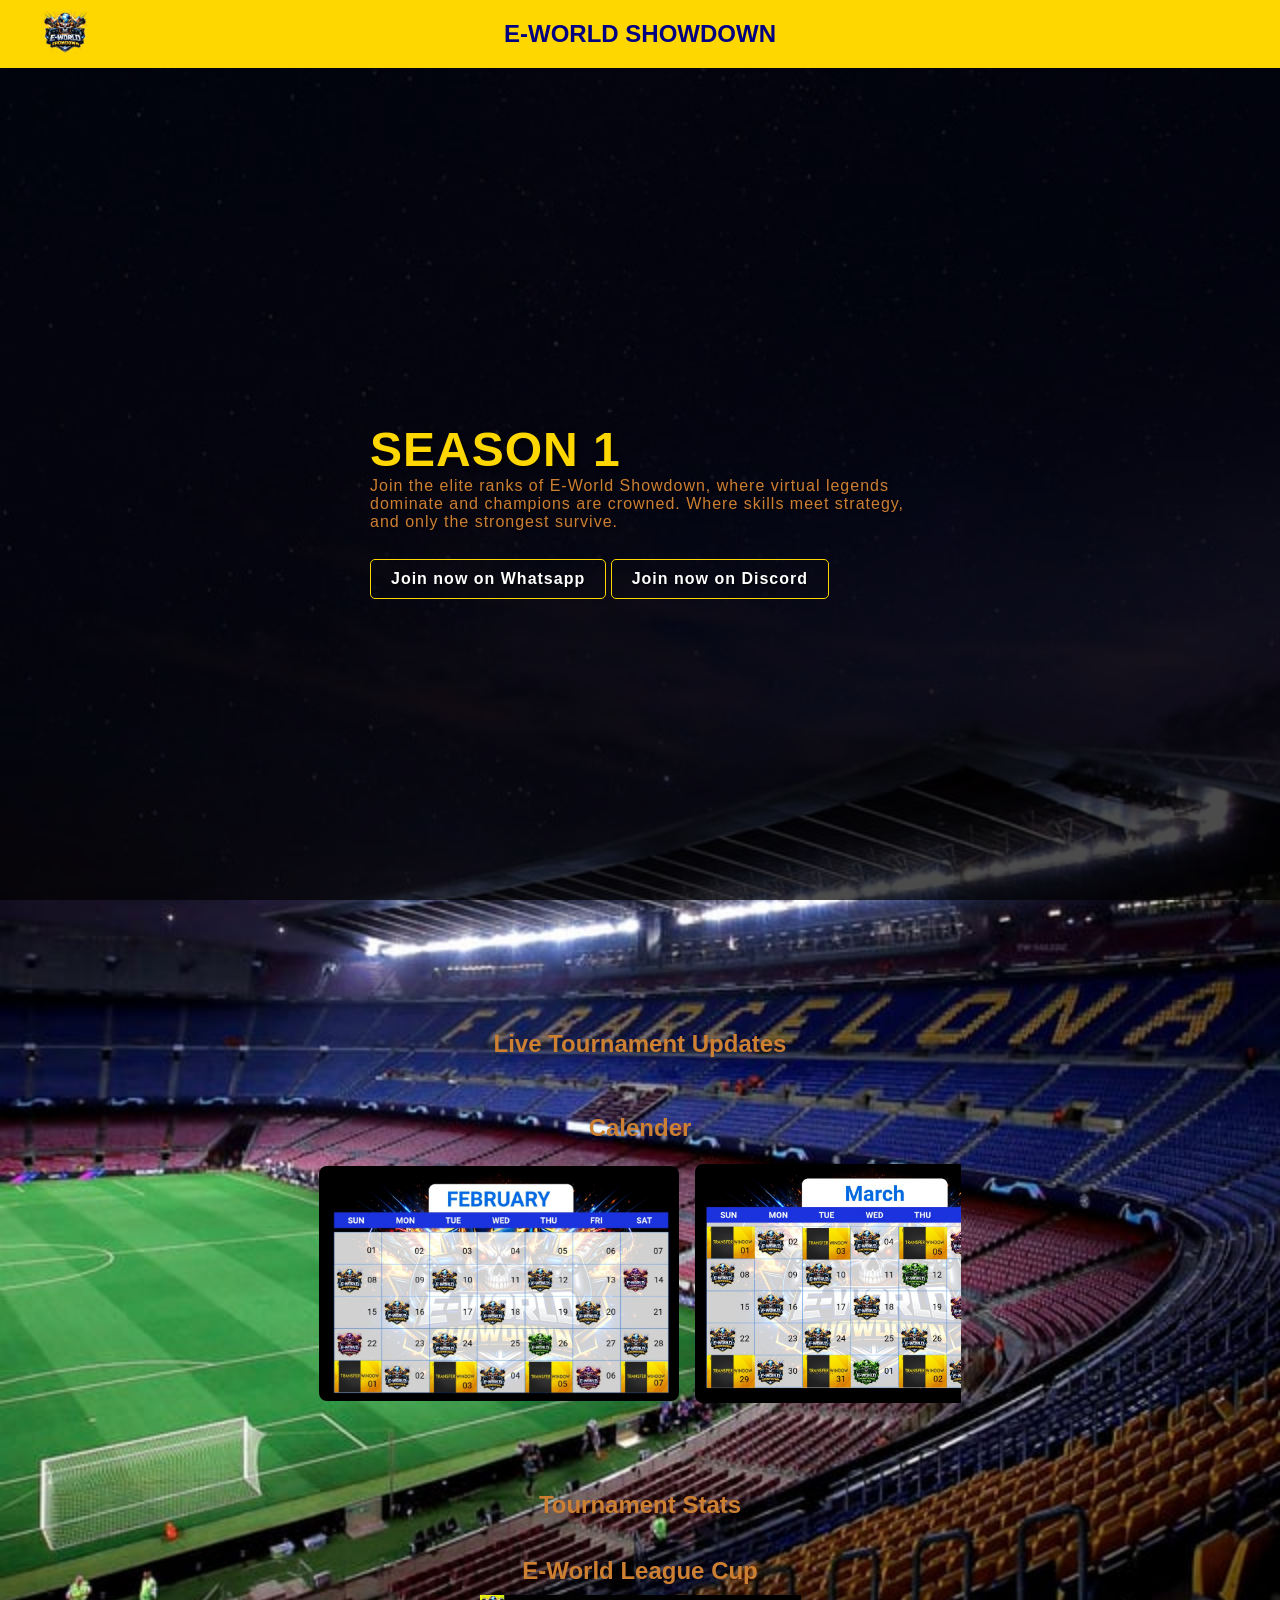
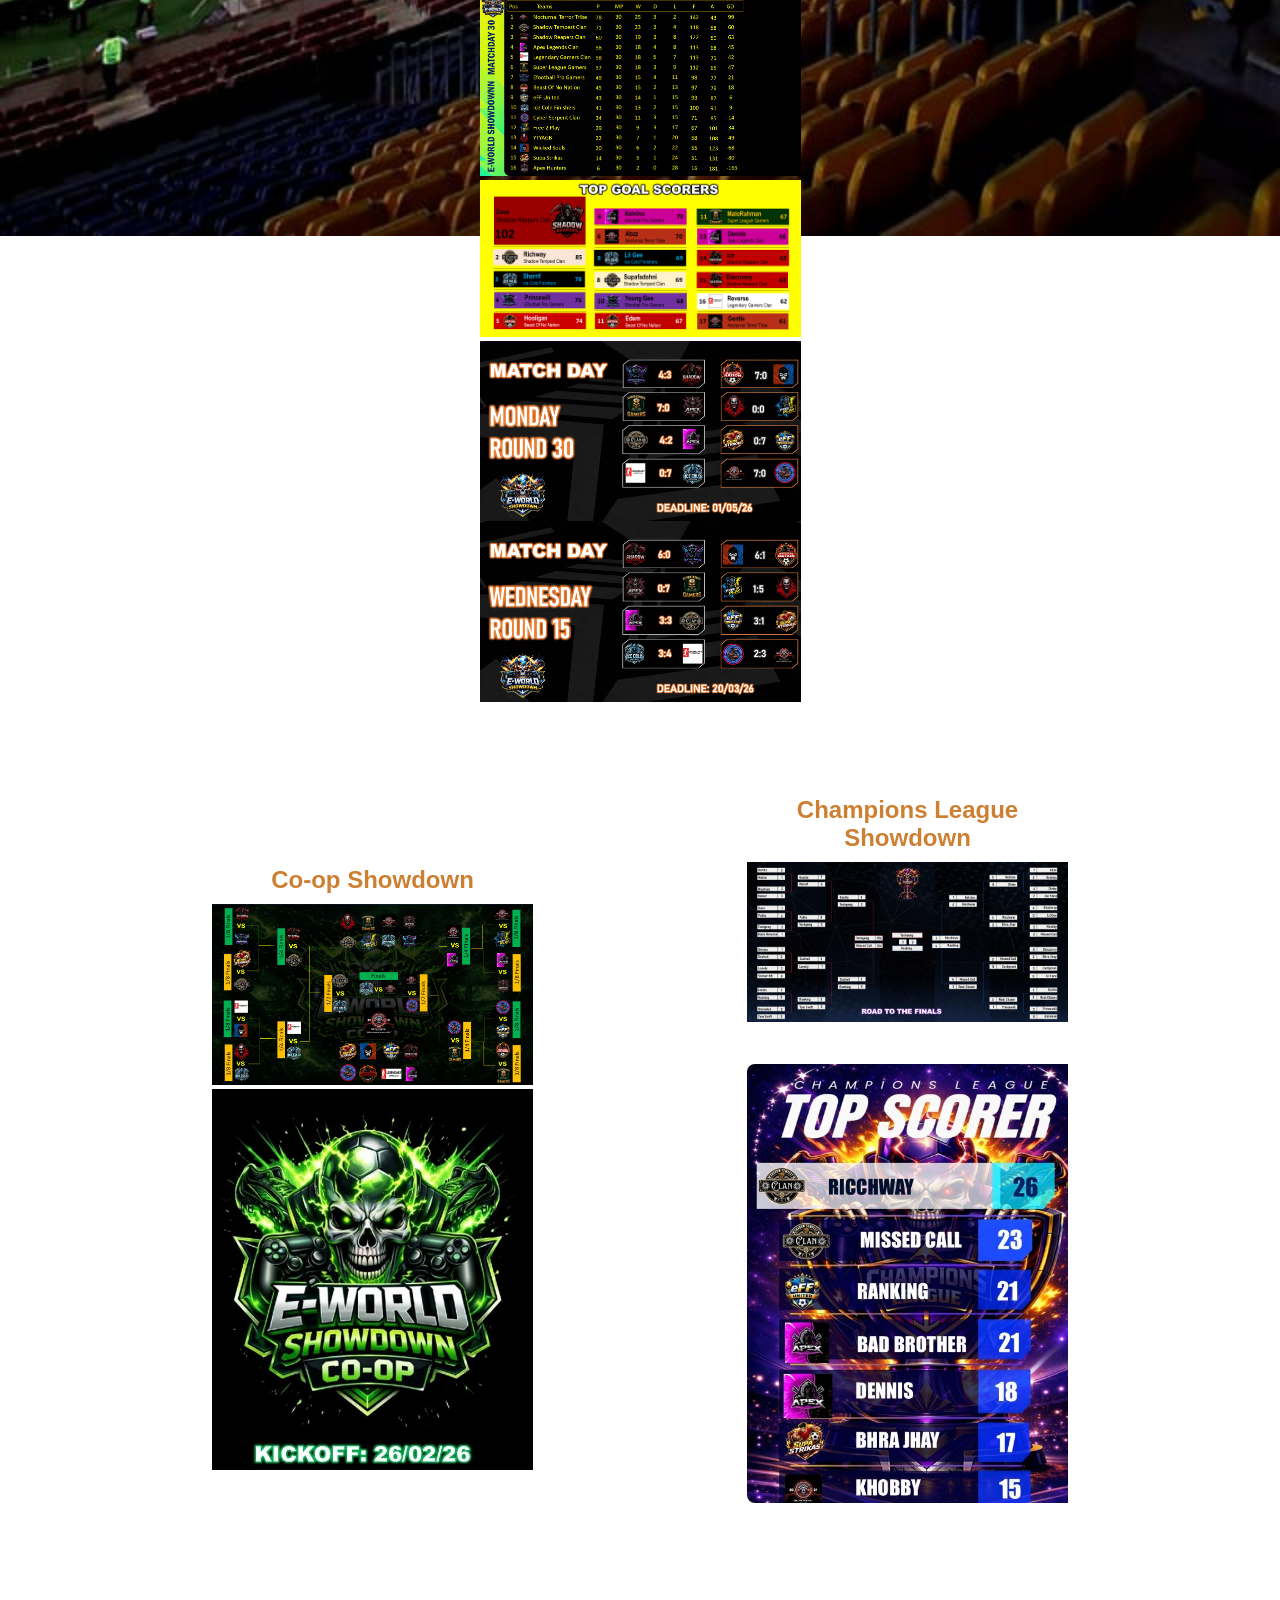
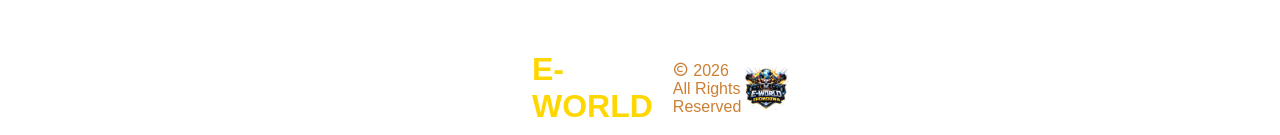
==== season_1.html @ 573d88a5 "Initial Update" ====
<!DOCTYPE html>
<html lang="EN">
    <head>
        <meta charset="UTF-8">
        <title>E-World Showdown</title>
    <link rel="icon" type="image/png" sizes="32x32" href="images/logo.png">
        <meta name="viewport" content="width=device-width, initial-scale=1.0">
        <link rel="stylesheet" href="style.css">
        <link href='https://cdn.boxicons.com/3.0.3/fonts/basic/boxicons.min.css' rel='stylesheet'>
        <link href='https://unpkg.com/boxicons@2.1.4/css/boxicons.min.css' rel='stylesheet'>
        <script src="script.js"></script>
    </head>
    <body>
        <div class="video-background">
            <video autoplay muted loop playsinline class="page-bg-video">
                <source src="images/vid-bg.mp4" type="video/mp4">
            </video>
        </div>
        <header>
            <a href="index.html" class="logo"><img src="images/logo.png" width="50px"></a>
            <h2>E-WORLD SHOWDOWN</h2>
        </header>

    <!---Home Banner--->
    <div class="banner" id="home">
        <div class="bg">
            <div class="content">
                <h2>SEASON 1</h2>
                <p>Join the elite ranks of E-World Showdown, where virtual legends dominate and champions are crowned. Where skills meet strategy, and only the strongest survive.</p> <br>
                <a href="https://chat.whatsapp.com/IhxnMb4Vf8U9cGp3aHf4Ei">Join now on Whatsapp</a>
                <a href="https://discord.gg/jPBaxPZCU9">Join now on Discord</a>
            </div>
        </div>
    </div>
    
   
    <!--Live Tournament Updates-->

    <div class="categories animeX" id="updates">
        
        <h2>Live Tournament Updates <br> <br> <br> Calender</h2>

        <div class="small-container">
            <div class="row">
                <div class="col-0 calendar-scroll">
                    <img src="images/tournaments/Calender/February.jpg">
                    <img src="images/tournaments/Calender/March.jpg">
                    <img src="images/tournaments/Calender/April.jpg">
                </div>
            </div>
        </div>
        
<br> <br>

        <h2>Tournament Stats</h2> <br>

        <div class="small-container">
            <div class="row league-container">
                <div class="col-0">
                    <h2>E-World League Cup</h2> 
                        <img src="images/tournaments/tournament stats/League Fixtures/League.jpg">
                        <img src="images/tournaments/tournament stats/League Fixtures/Goals.jpg">
                    <div class="league-scroll">
                        <img src="images/tournaments/tournament stats/League Fixtures/Round 30.jpg">
                        <img src="images/tournaments/tournament stats/League Fixtures/Round 29.jpg">
                        <img src="images/tournaments/tournament stats/League Fixtures/Round 28.jpg">
                        <img src="images/tournaments/tournament stats/League Fixtures/Round 27.jpg">
                        <img src="images/tournaments/tournament stats/League Fixtures/Round 26.jpg">
                        <img src="images/tournaments/tournament stats/League Fixtures/Round 25.jpg">
                        <img src="images/tournaments/tournament stats/League Fixtures/Round 24.jpg">
                        <img src="images/tournaments/tournament stats/League Fixtures/Round 23.jpg">
                        <img src="images/tournaments/tournament stats/League Fixtures/Round 22.jpg">
                        <img src="images/tournaments/tournament stats/League Fixtures/Round 21.jpg">
                        <img src="images/tournaments/tournament stats/League Fixtures/Outstanding Fixtures 2.jpg">
                        <img src="images/tournaments/tournament stats/League Fixtures/Round 20.jpg">
                        <img src="images/tournaments/tournament stats/League Fixtures/Round 19.jpg">
                        <img src="images/tournaments/tournament stats/League Fixtures/Round 18.jpg">
                        <img src="images/tournaments/tournament stats/League Fixtures/Round 17.jpg">
                        <img src="images/tournaments/tournament stats/League Fixtures/Round 16.jpg">
                    </div>
                    <div class="league-scroll">
                        <img src="images/tournaments/tournament stats/League Fixtures/Round 15.jpg">
                        <img src="images/tournaments/tournament stats/League Fixtures/Round 14.jpg">
                        <img src="images/tournaments/tournament stats/League Fixtures/Round 13.jpg">
                        <img src="images/tournaments/tournament stats/League Fixtures/Round 12.jpg">
                        <img src="images/tournaments/tournament stats/League Fixtures/Outstanding Fixtures 1.jpg">
                        <img src="images/tournaments/tournament stats/League Fixtures/Round 11.jpg">
                        <img src="images/tournaments/tournament stats/League Fixtures/Round 10.jpg">
                        <img src="images/tournaments/tournament stats/League Fixtures/Round 9.jpg">
                        <img src="images/tournaments/tournament stats/League Fixtures/Round 8.jpg">
                        <img src="images/tournaments/tournament stats/League Fixtures/Round 7.jpg">
                        <img src="images/tournaments/tournament stats/League Fixtures/Round 6.jpg">
                        <img src="images/tournaments/tournament stats/League Fixtures/Round 5.jpg">
                        <img src="images/tournaments/tournament stats/League Fixtures/Round 4.jpg">
                        <img src="images/tournaments/tournament stats/League Fixtures/Round 3.jpg">
                        <img src="images/tournaments/tournament stats/League Fixtures/Round 2.jpg">
                        <img src="images/tournaments/tournament stats/League Fixtures/Round 1.jpg">
                    </div>
                </div>
            </div>
        </div>

<br><br><br>

        <div class="small-container">
            <div class="row">
                <div class="col-0">
                    <h2>Co-op Showdown</h2>
                        <img src="images/tournaments/tournament stats/Co-op/Co-op.jpg">
                    <div class="league-scroll">
                        <img src="images/tournaments/tournament stats/Co-op/Co-op Banner.jpg">
                        <img src="images/tournaments/tournament stats/Co-op/coop 2.jpg">
                        <img src="images/tournaments/tournament stats/Co-op/coop 4.jpg">
                        <img src="images/tournaments/tournament stats/Co-op/coop 8.jpg">
                        <img src="images/tournaments/tournament stats/Co-op/Co-op 16.jpg">
                    </div>
                </div>

                <div class="col-0">
                    <h2>Champions League Showdown</h2>
                        <img src="images/tournaments/tournament stats/Champions League/RTTF.jpg">
                    <div class="ecl-scroll">
                        <img src="images/tournaments/tournament stats/Champions League/ECL Top Scorers.jpg">
                        <img src="images/tournaments/tournament stats/Champions League/ECL Finals.jpg">
                        <img src="images/tournaments/tournament stats/Champions League/ECL Semi Finals.jpg">
                        <img src="images/tournaments/tournament stats/Champions League/ECL Quarter Finals.png">
                        <img src="images/tournaments/tournament stats/Champions League/ECL Round Of 16.jpg">
                        <img src="images/tournaments/tournament stats/Champions League/ECL Knockout Fixture 32.jpg">
                        <img src="images/tournaments/tournament stats/Champions League/ECL Group Fixtures 5.jpg">
                        <img src="images/tournaments/tournament stats/Champions League/ECL Group Fixtures 4.jpg">
                        <img src="images/tournaments/tournament stats/Champions League/ECL Group Fixtures 3.jpg">
                        <img src="images/tournaments/tournament stats/Champions League/ECL Group Fixtures 2.jpg">
                        <img src="images/tournaments/tournament stats/Champions League/ECL Group Fixtures 1.jpg">
                    </div>
                </div>
            </div>
        </div>

    </div>
    </div>

<!--Footer-->

<footer>
    <div class="info">
        <a href="#" class="logo">E-WORLD</a>
        <p> <i class="bx bx-copyright"></i> 2026 All Rights Reserved</p>
        <img src="images/logo.png" height="50px">
    </div>
</footer>

</body>
---- style.css ----
@import url('https://fonts/googleapis.com/css2?family=Poppins&display=swap');
*{
    margin: 0;
    padding: 0;
    box-sizing: border-box;
    font-family: 'Poppins', sans-serif;
    scroll-behavior: smooth;
}

body{
    background: url(images/img-bg.jpg);
    background-size: cover;
    background-position: center;
    background-repeat: no-repeat;
    background-attachment: fixed;
    position: relative;
    margin-top: 60px;
}


.video-background {
    position: fixed;
    top: 0;
    left: 0;
    right: 0;
    bottom: 0;
    z-index: 0;
    overflow: hidden;
    width: 100%;
    height: 100vh;
}

.video-background::after {
    content: '';
    position: absolute;
    top: 0;
    left: 0;
    width: 100%;
    height: 100%;
    background: rgba(0, 0, 0, 0.7);
    z-index: 1;
    pointer-events: none;
}

.page-bg-video {
    position: absolute;
    top: 0;
    left: 0;
    width: 100%;
    height: 100%;
    object-fit: cover;
    display: block;
}

header {
    position: fixed;
    top: 0;
    left: 0;
    width: 100%;
    padding: 7px 40px; /* narrower so title can sit centered */
    display: flex;
    justify-content: space-between;
    align-items: center;
    background: #ffd700;
    transition: 0.5s;
    z-index: 1000;
}

header.sticky{
    background: #000080;
    box-shadow: 0 5px 20px rgba(75, 74, 20, 0.9);
}

header.sticky h2{
    color: #ffd700;
}

::-webkit-scrollbar{
    width: 12px;
    height: 12px;
}

::-webkit-scrollbar-thumb{
    background: #cd7f32;
    border-radius: 6px;
}

header .logo{
    position: relative;
}

header h2{
    position: absolute;
    left: 50%;
    transform: translateX(-50%);
    text-align: center;
    font-weight: 1rem;
    color: #000080;
    transition: 0.5s;
    pointer-events: none;
}

header .nav{
    display: flex;
    justify-content: center;
    align-items: center;
}

header ul li{
    list-style: none;
    margin: 10px;
}

header ul li a{
    color: #000080;
    text-decoration: none;
    padding: 10px 20px;
    border-radius: 5px;
}


.ecl-scroll::-webkit-scrollbar-thumb {
    background: #cd7f32;
    border-radius: 10px;
}


/*Home banner*/

.banner{
    position: relative;
    width: 100%;
    min-height: 100vh;
    padding: 0px 100px;
    display: flex;
    justify-content: center;
    align-items: center;
    overflow: hidden;
    z-index: 10;
}

.banner .bg{
    position: relative;
    width: 100%;
    min-height: 100vh;
    display: flex;
    justify-content: center;
    align-items: center;
    z-index: 1;
}

.banner .bg .content{
    width: 50%;
    height: 100%;
}

.banner .bg .content h2{
    font-size: 3rem;
    color: #ffd700;
    letter-spacing: 1px;
    text-shadow: 2px 2px 4px rgba(0, 0, 0, 0.8);
}

.banner .bg .content p{
    font-size: 1rem;
    color: #cd7f32;
    letter-spacing: 1px;
    text-shadow: 1px 1px 3px rgba(0, 0, 0, 0.8);
}

.banner .bg .content a{
    display: inline-block;
    padding: 10px 20px;
    border: 1px solid #ffd700;
    text-decoration: none;
    font-weight: 700;
    border-radius: 5px;
    color: #fff;
    letter-spacing: 1px;
    margin-top: 10px;
    text-shadow: 1px 1px 2px rgba(0, 0, 0, 0.8);
}

.banner .bg .content a:hover{
    background: #ffd700;
    border: none;
    color: #fff;
}

.banner .bg .content a:hover{
    background: #ffd700;
    border: none;
    color: #000080;
    box-shadow: 0 0 10px #ffd7 00;
}

.banner .bg img{
    width: 400px;
}

/* about */
.about{
    position: relative;
    width: 100%;
    min-height: 75vh;
    padding: 0px 100px;
    display: flex;
    justify-content: space-between;
    align-items: center;
    z-index: 10;
}

.about .contentBx{
    width: 50%;
    margin: 20px;
}

.about .contentBx h2{
    font-size: 3rem;
    font-weight: 700;
    color: #ffd700;
}

.about .contentBx p{
    max-width: 800px;
    text-align: justify;
    color: #cd7f32;
}

.about .contentBx a{
    display: inline-block;
    padding: 10px 20px;
    border: 1px solid #ffd700;
    text-decoration: none;
    font-weight: 700;
    border-radius: 5px;
    color: #fff;
    letter-spacing: 1px;
    margin-top: 10px;
}

.about .contentBx a:hover{
    background: #ffd700;
    border: none;
    color: #000080;
    box-shadow: 0 0 10px #ffd700;
}

/* center the about section image and make it responsive */
.about .contentBx img{
    display: block;
    margin: 18px auto;
    max-width: 90%;
    height: auto;
}


/* Tournaments */

.tournaments{
    padding: 0px;
    width: 100%;
    min-height: 100vh;
    display: flex;
    flex-direction: column;
    justify-content: center;
    align-items: center;
    position: relative;
    z-index: 10;
}

.tournaments h2{
    color: #cd7f32;
    margin: 10px 0;
}

.tournaments .boxBx{
    width: 100%;
    min-height: 100%;
    display: flex;
    overflow-x: auto;
    overflow-y: hidden;
    scroll-behavior: smooth;
    -webkit-overflow-scrolling: touch;
    gap: 20px;
    padding: 20px 0;
    scroll-snap-type: x mandatory;
}

.tournaments .boxBx .box{
    flex: 0 0 auto;
    margin: 0 10px;
    scroll-snap-align: start;
}
.tournaments .boxBx .box{
    width: 350px;
    border-radius: 10px;
    background: #ffd700;
    overflow: hidden;
}
.tournaments .boxBx .box img{
    width: 100%;
    height: 350px;
    object-fit: cover;
}

.tournaments .boxBx .box .content{
    padding: 10px;
}

.tournaments .boxBx .box .content h4{
    color: #000;
    margin-top: 15px;
}

.tournaments .boxBx .box .content h4 span{
    color: #000080;
}

.tournaments .boxBx .box .content p{
    text-align: justify;
    color: #000;
    margin-top: 10px;

}

.tournaments .boxBx .box .content .btn{
display: flex;
justify-content: space-between;
}

.tournaments .boxBx .box .content .watch{
    display: inline-block;
    border: 1px solid #000080;
    padding: 10px 20px;
    margin: 20px 0;
    background: #ffd700;
    text-decoration: none;
    font-weight: 700;
    border-radius: 5px;
    color: #000080;
    letter-spacing: 1px;
    box-shadow: 0 0 10px #ffd700;
}

.tournaments .boxBx .box .content .watch:hover{
    background: #000080;
    color: #ffd700;
    box-shadow: none;
    box-shadow: 0 0 10px #013200;
}

.tournaments .boxBx .box .content .join{
    display: inline-block;
    border: 1px solid #000080;
    padding: 10px 20px;
    margin: 20px 0;
    background: #ffd700;
    text-decoration: none;
    font-weight: 700;
    border-radius: 5px;
    color: #000080;
    letter-spacing: 1px;
    box-shadow: 0 0 10px #ffd700;
}

.tournaments .boxBx .box .content .join:hover{
    background: #000080;
    color: #ffd700;
    box-shadow: none;
    box-shadow: 0 0 10px #000080;
}

/* Live Tournament Updates */

.categories
{
    margin: 70px 0;
    position: relative;
    z-index: 10;
}

.categories h2{
    color: #cd7f32;
    margin: 10px 0;
    text-align: center;
}

.small-container
{
    max-width: 1080px;
    margin: auto;
    padding-left: 5px;
    padding-right: 5px;
}

.row
{
    display: flex;
    align-items: center;
    flex-wrap: wrap;
    justify-content: space-around;
}

.col-0
{
    flex-basis: 30%;
    min-width: 250px;
    margin-bottom: 30px;
}

.col-0 img
{
    width: 100%;
    height: 100%;
}

/* Champions League Showdown Horizontal Scroll */
.ecl-scroll {
    display: flex;
    flex-wrap: nowrap;
    gap: 16px;
    width: 100%;
    overflow-x: auto;
    overflow-y: hidden;
    scroll-behavior: smooth;
    -webkit-overflow-scrolling: touch;
    align-items: center;
    padding: 12px 0;
    scroll-snap-type: x mandatory;
}

.ecl-scroll img {
    flex: 0 0 360px;
    width: 360px;
    max-width: 360px;
    height: auto;
    object-fit: cover;
    border-radius: 8px;
    scroll-snap-align: start;
}

.col-0.calendar-scroll {
    flex-basis: 60%;
    min-width: 360px;
}
.calendar-scroll{
    display: flex;
    gap: 16px;
    width: 100%;
    overflow-x: auto;
    overflow-y: hidden;
    scroll-behavior: smooth;
    -webkit-overflow-scrolling: touch;
    flex-wrap: nowrap;
    align-items: center;
    padding: 12px 0;
    scroll-snap-type: x mandatory;
}

.calendar-scroll img{
    flex: 0 0 360px;
    width: 360px;
    max-width: 360px;
    height: auto;
    object-fit: cover;
    flex-shrink: 0;
    border-radius: 8px;
    scroll-snap-align: start;
}

@media (max-width: 768px) {
    .col-0.calendar-scroll {
        flex-basis: 100%;
        min-width: 100%;
        margin-bottom: 16px;
    }
    .calendar-scroll img{
        flex: 0 0 90vw;
        width: 90vw;
        max-width: 90vw;
        height: auto;
    }
}

@media (max-width: 768px) {
    .col-0:has(.ecl-scroll) {
        flex-basis: 100%;
        min-width: 100%;
    }
    
    
    .ecl-scroll img {
        width: 100vw;
        max-width: 100vw;
        min-width: 100vw;
        height: auto;
        flex-shrink: 0;
    }
    
    .col-0:has(.league-scroll) {
        flex-basis: 100%;
        min-width: 100%;
    }
    
    .league-container {
        display: flex;
        flex-wrap: nowrap;
        overflow-x: auto;
        overflow-y: hidden;
        scroll-behavior: smooth;
        -webkit-overflow-scrolling: touch;
        width: 100%;
        gap: 0;
    }
    
    .league-container .col-0 {
        flex: 0 0 100vw;
        min-width: 100vw;
        margin: 0;
        padding: 0 10px;
        box-sizing: border-box;
    }
    
    .league-scroll {
        display: flex;
        flex-wrap: wrap;
        scroll-behavior: smooth;
        gap: 10px;
        width: 100%;
    }
    
    .league-scroll img {
        width: 100%;
        height: auto;
        flex-shrink: 0;
    }
}

.league-container {
    display: flex;
    flex-wrap: wrap;
    justify-content: space-around;
}

.league-scroll {
    display: flex;
    flex-wrap: nowrap;
    gap: 10px;
    width: 100%;
    overflow-x: auto;
    overflow-y: hidden;
    scroll-behavior: smooth;
}

.league-scroll img {
    width: auto;
    max-width: 100%;
    height: auto;
    flex-shrink: 0;
    object-fit: contain;
}


/* Hall Of Fame */

.Hall-Of-Fame{
    padding: 0 100px;
    width: 100%;
    min-height: auto;
    display: flex;
    justify-content: center;
    align-items: center;
    flex-direction: column;
    margin: 0 auto;
    padding-top: 0;
    padding-bottom: 0;
    position: relative;
    z-index: 10;
}

.Hall-Of-Fame-2-3{
    padding: 0 100px;
    width: 100%;
    min-height: auto;
    display: flex;
    justify-content: center;
    align-items: center;
    flex-direction: column;
    margin: 0 auto;
    padding-top: 0;
    padding-bottom: 0;
    position: relative;
    z-index: 10;
}

.Hall-Of-Fame h2,
.Hall-Of-Fame-2-3 h2 {
    margin: 0;
}

.Hall-Of-Fame h2{
    color: #cd7f32;
    margin: 10px 0;
}

.Hall-Of-Fame ul{
    display: flex;
    justify-content: flex-start;
    align-items: center;
    flex-wrap: nowrap;
    margin-bottom: 20px;
    overflow-x: auto;
    overflow-y: hidden;
    padding: 10px;
    gap: 10px;
    width: 100%;
    scroll-behavior: smooth;
}

.Hall-Of-Fame ul li{
    list-style: none;
    padding: 10px 20px;
    border-radius: 5px;
    margin: 5px;
    letter-spacing: 1px;
    cursor: pointer;
    color: #fff;
    white-space: nowrap;
    flex-shrink: 0;
}

.Hall-Of-Fame ul li.active{
    background: #ffd700;
    color: #000;
    box-shadow: 0 0 10px #ffd700;
}

.Hall-Of-Fame .cardBx{
    width: 100%;
    display: flex;
    justify-content: center;
    align-items: center;
    position: relative;
    height: 500px;
    margin: 40px 0;
    padding: 20px 0;
}

.Hall-Of-Fame .cardBx .card{
    position: absolute;
    opacity: 0;
    transition: opacity 0.8s ease-in-out;
    width: 600px;
    flex-shrink: 0;
    border-radius: 10px;
    background: #ffd700;
    overflow: hidden;
    margin: 0;
}

.Hall-Of-Fame .cardBx .card.active {
    opacity: 1;
    position: relative;
    width: 100%;
    max-width: 600px;
}

.Hall-Of-Fame .cardBx {
    width: 100%;
    display: flex;
    justify-content: center;
    align-items: center;
    position: relative;
    height: 520px;
    margin: 40px 0;
    padding: 20px 0;
    overflow: hidden;
}

.Hall-Of-Fame .cardBx .card {
    position: absolute;
    opacity: 0;
    transition: opacity 0.8s ease-in-out, transform 0.8s ease-in-out;
    width: 640px;
    max-width: calc(100% - 40px);
    height: 100%;
    border-radius: 10px;
    background: #ffd700;
    overflow: hidden;
    margin: 0;
    box-shadow: 0 8px 18px rgba(0, 0, 0, 0.4);
}

.Hall-Of-Fame .cardBx .card.active {
    opacity: 1;
    position: relative;
    transform: scale(1);
}

.Hall-Of-Fame .cardBx .card:not(.active) {
    transform: scale(0.95);
}

.Hall-Of-Fame .cardBx .card.hide {
    display: none;
}


.Hall-Of-Fame .cardBx .card img{
    width: 100%;
    height: 250px;
    object-fit: cover;
}

.Hall-Of-Fame .cardBx .card .content h4{
    color: #000;
    margin: 15px 0;
    padding: 10px;
    font-weight: 800;
}


/*Progress Line 1*/
.Hall-Of-Fame .cardBx .card .progress-line-1 {
    position: relative;
    height: 10px;
    width: 90%;
    background: #cd7f32;
    margin-left: 25px;
    margin-bottom: 15px;
    border-radius: 10px;
    transform: scaleX(0);
    transform-origin: left;
    animation: animate 1s cubic-bezier(1,0,0.5,1) forwards;
}

.Hall-Of-Fame .cardBx .card .progress-line-1 span{
    position: absolute;
    height: 100%;
    width: 95%;
    border-radius: 10px;
    background: #000080;
    box-shadow: 0 0 10px #4169e1;
     transform: scaleX(0);
    transform-origin: left;
    animation: animate 1s cubic-bezier(1,0,0.5,1) forwards;
}

/*Progress Line 2*/
.Hall-Of-Fame .cardBx .card .progress-line-2 {
    position: relative;
    height: 10px;
    width: 90%;
    background: #cd7f32;
    margin-left: 25px;
    margin-bottom: 15px;
    border-radius: 10px;
    transform: scaleX(0);
    transform-origin: left;
    animation: animate 1s cubic-bezier(1,0,0.5,1) forwards;
}

.Hall-Of-Fame .cardBx .card .progress-line-2 span{
    position: absolute;
    height: 100%;
    width: 70%;
    border-radius: 10px;
    background: #000080;
    box-shadow: 0 0 10px #4169e1;
     transform: scaleX(0);
    transform-origin: left;
    animation: animate 1s cubic-bezier(1,0,0.5,1) forwards;
}

/*Progress Line 3*/
.Hall-Of-Fame .cardBx .card .progress-line-3 {
    position: relative;
    height: 10px;
    width: 90%;
    background: #cd7f32;
    margin-left: 25px;
    margin-bottom: 15px;
    border-radius: 10px;
    transform: scaleX(0);
    transform-origin: left;
    animation: animate 1s cubic-bezier(1,0,0.5,1) forwards;
}

.Hall-Of-Fame .cardBx .card .progress-line-3 span{
    position: absolute;
    height: 100%;
    width: 55%;
    border-radius: 10px;
    background: #000080;
    box-shadow: 0 0 10px #4169e1;
     transform: scaleX(0);
    transform-origin: left;
    animation: animate 1s cubic-bezier(1,0,0.5,1) forwards;
}

/*Progress Line 4*/
.Hall-Of-Fame .cardBx .card .progress-line-4 {
    position: relative;
    height: 10px;
    width: 90%;
    background: #cd7f32;
    margin-left: 25px;
    margin-bottom: 15px;
    border-radius: 10px;
    transform: scaleX(0);
    transform-origin: left;
    animation: animate 1s cubic-bezier(1,0,0.5,1) forwards;
}

.Hall-Of-Fame .cardBx .card .progress-line-4 span{
    position: absolute;
    height: 100%;
    width: 25%;
    border-radius: 10px;
    background: #000080;
    box-shadow: 0 0 10px #4169e1;
     transform: scaleX(0);
    transform-origin: left;
    animation: animate 1s cubic-bezier(1,0,0.5,1) forwards;
}


@keyframes animate{
    100%{
         transform: scaleX(1);
    }
}

.Hall-Of-Fame .cardBx .card .info{
    border-top: 2px solid #cd7f32;
    margin-left: 25px;
    margin-right: 25px;
    padding: 5px;
    display: flex;
    align-items: center;
}

.Hall-Of-Fame .cardBx .card .info p{
    font-size: 1rem;
    color: #000;
}

.Hall-Of-Fame .cardBx .card .info p span{
    color: #000;
}

.Hall-Of-Fame .cardBx .card .info a{
    display: inline-block;
    padding: 10px 20px;
    border: 1px solid #000080;
    text-decoration: none;
    font-weight: 700;
    border-radius: 5px;
    color: #000080;
    letter-spacing: 1px;
    margin-top: 10px;
    margin-left: 60%;
}

.Hall-Of-Fame .cardBx .card .info a:hover{
    background: #000080;
    border: none;
    color: #ffd700;
    box-shadow: 0 0 10px #000080;;
}


.slideshow-container {
    position: relative;
    display: flex;
    justify-content: center;
    align-items: center;
    margin: 20px 0;
    gap: 5px;
}

.slide-btn {
    background: #ffd700;
    border: 2px solid #000080;
    color: #000080;
    font-size: 24px;
    padding: 15px 20px;
    cursor: pointer;
    border-radius: 50%;
    transition: all 0.3s ease;
    display: flex;
    justify-content: center;
    align-items: center;
    width: 50px;
    height: 50px;
}

.slide-btn:hover {
    background: #000080;
    color: #ffd700;
    box-shadow: 0 0 15px #ffd700;
    transform: scale(1.1);
}

.slide-prev {
    order: 1;
}

.slide-next {
    order: 3;
}

@media (max-width: 768px) {
    .Hall-Of-Fame .cardBx {
        height: auto;
    }
    
    .Hall-Of-Fame .cardBx .card.active {
        width: 90%;
    }
    
    .slide-btn {
        padding: 10px 15px;
        font-size: 18px;
        width: 45px;
        height: 45px;
    }
}


.hide{ display: none !important; }

.carousel-container {
    position: relative;
    width: 100%;
    max-width: 1000px;
    margin: 40px auto;
    background: linear-gradient(135deg, rgba(0, 0, 128, 0.3), rgba(255, 215, 0, 0.1));
    border-radius: 15px;
    overflow: hidden;
    box-shadow: 0 10px 30px rgba(0, 0, 0, 0.5);
}

.carousel-wrapper {
    position: relative;
    width: 100%;
    height: 500px;
    overflow: hidden;
    background: #000;
}

.carousel-slide {
    position: absolute;
    top: 0;
    left: 0;
    width: 100%;
    height: 100%;
    opacity: 0;
    transition: opacity 0.8s ease-in-out;
}

.carousel-slide.active {
    opacity: 1;
}

.carousel-slide img {
    width: 100%;
    height: 100%;
    object-fit: cover;
    display: block;
}

/* Navigation Buttons */
.carousel-btn {
    position: absolute;
    top: 50%;
    transform: translateY(-50%);
    z-index: 100;
    background: rgba(255, 215, 0, 0.8);
    border: none;
    color: #000080;
    font-size: 24px;
    padding: 15px 20px;
    cursor: pointer;
    border-radius: 5px;
    transition: all 0.3s ease;
}

.carousel-btn:hover {
    background: #ffd700;
    box-shadow: 0 0 15px #ffd700;
    transform: translateY(-50%) scale(1.1);
}

.carousel-prev {
    left: 10px;
}

.carousel-next {
    right: 10px;
}

/* Dot Indicators */
.carousel-dots {
    position: absolute;
    bottom: 15px;
    left: 50%;
    transform: translateX(-50%);
    display: flex;
    gap: 8px;
    z-index: 100;
}

.dot {
    width: 12px;
    height: 12px;
    border-radius: 50%;
    background: rgba(255, 255, 255, 0.5);
    cursor: pointer;
    transition: all 0.3s ease;
    border: 2px solid transparent;
}

.dot:hover {
    background: rgba(255, 215, 0, 0.8);
    transform: scale(1.2);
}

.dot.active {
    background: #ffd700;
    box-shadow: 0 0 10px #ffd700;
    transform: scale(1.3);
}

.Hall-Of-Fame h3 {
    color: #cd7f32;
    font-size: 1.8rem;
    text-align: center;
    margin: 20px 0;
}

/* Responsive Carousel */
@media (max-width: 768px) {
    .carousel-container {
        max-width: 95%;
    }

    .carousel-wrapper {
        height: 350px;
    }

    .carousel-btn {
        padding: 10px 15px;
        font-size: 18px;
    }

    .carousel-dots {
        bottom: 10px;
        gap: 6px;
    }

    .dot {
        width: 10px;
        height: 10px;
    }
}

@media (max-width: 480px) {
    .carousel-wrapper {
        height: 250px;
    }

    .carousel-btn {
        padding: 8px 12px;
        font-size: 16px;
    }

    .carousel-dots {
        gap: 4px;
    }

    .dot {
        width: 8px;
        height: 8px;
    }
}

/* contact */

.contact {
    padding: 120px 10% 80px;
    position: relative;
    z-index: 10;
    animation: show-content 1s linear forwards;
    animation-delay: 1.6s;
}

.contact-container {
    max-width: 1200px;
    margin: 0 auto;
}

.contact h1 {
    font-size: 3rem;
    color: #fff;
    margin-bottom: 10px;
    text-align: center;
}

.contact h1 span {
    color: #ffd700
}

.contact h3 {
    font-size: 1.5rem;
    color: #ffd700;
    margin-bottom: 50px;
    text-align: center;
}

.contact-content {
    display: flex;
    justify-content: space-between;
    gap: 40px;
}

.contact-info {
    flex: 1;
    max-width: 400px;
}

.info-box {
    display: flex;
    align-items: flex-start;
    margin-bottom: 30px;
    background: rgba(255, 255, 255, 0.05);
    padding: 20px;
    border-radius: 10px;
    transition: all 0.3s;
}

.info-box:hover {
    transform: translateY(-5px);
    background: rgba(18, 207, 90, 0.1);
    box-shadow: 0 5px 15px rgba(18, 207, 90, 0.1);
}

.info-box i {
    font-size: 24px;
    color: #ffd700;
    margin-right: 20px;
    margin-top: 5px;
}

.info-box .text h4 {
    font-size: 1.2rem;
    color: #fff;
    margin-bottom: 5px;
}

.info-box .text p {
    color: #cd7f32;
    font-size: 0.9rem;
}

.social-links {
    margin-top: 40px;
}

.social-links h4 {
    font-size: 1.2rem;
    margin-bottom: 15px;
    color: #fff;
}

.social-links .links {
    display: flex;
    gap: 15px;
}

.social-links .links a {
    display: flex;
    justify-content: center;
    align-items: center;
    width: 40px;
    height: 40px;
    background: transparent;
    border: 2px solid #ffd700;
    border-radius: 50%;
    color: #ffd700;
    font-size: 20px;
    transition: all 0.3s;
}

.social-links .links a:hover {
    background: #ffd700;
    color: #0a192f;
    transform: translateY(-3px);
    box-shadow: 0 0 15px rgba(236, 221, 10, 0.863);
}

.contact-form {
    flex: 1;
    max-width: 600px;
    background: rgba(255, 255, 255, 0.05);
    padding: 30px;
    border-radius: 10px;
    transition: all 0.3s;
}

.contact-form:hover {
    box-shadow: 0 10px 30px rgba(18, 207, 90, 0.1);
}

.input-box {
    display: flex;
    gap: 20px;
    margin-bottom: 20px;
}

.input-box input {
    flex: 1;
    padding: 12px 15px;
    background: rgba(255, 255, 255, 0.02);
    border: 1px solid rgba(255, 255, 255, 0.1);
    border-radius: 5px;
    color: #ffd700;
    font-size: 16px;
    transition: all 0.3s;
}

.input-box input::placeholder {
    color: rgba(168, 178, 209, 0.6);
}

.input-box input:focus {
    border-color: #ffd700;
    background: rgba(18, 207, 90, 0.05);
    box-shadow: 0 0 10px rgba(18, 207, 90, 0.3);
    outline: none;
}

textarea {
    width: 100%;
    padding: 12px 15px;
    background: rgba(255, 255, 255, 0.02);
    border: 1px solid rgba(255, 255, 255, 0.1);
    border-radius: 5px;
    color: #ffd700;
    font-size: 16px;
    resize: vertical;
    min-height: 150px;
    margin-bottom: 20px;
    transition: all 0.3s;
}

textarea::placeholder {
    color: rgba(168, 178, 209, 0.6);
}

textarea:focus {
    border-color: #ffd700;
    background: rgba(18, 207, 90, 0.05);
    box-shadow: 0 0 10px rgba(18, 207, 90, 0.3);
    outline: none;
}

.contact-form .btn {
    width: 100%;
    padding: 12px;
    background: #000080;
    border: 1px solid #ffd700;
    color: #ffd700;
    border-radius: 5px;
    font-size: 16px;
    font-weight: 600;
    cursor: pointer;
    transition: all 0.3s;
}

.contact-form .btn:hover {
    background: #ffd700;
    border: none;
    color: #000080;
    box-shadow: 0 0 10px #ffd700;
    transform: translateY(-2px);
}

/* Footer */

footer {
    padding: 10px 100px;
    position: relative;
    z-index: 10;
}

footer .info {
    display: flex;
    justify-content: space-between;
    align-items: center;
    padding-right: 40%;
    padding-left: 40%;
}

footer .info .logo {
    color: #ffd700;
    position: relative;
    text-decoration: none;
    font-size: 2rem;
    font-weight: 700;
    margin-right: 20px;
}   

footer .info p {
    color: #cd7f32;
}   


.animeX{
    position: relative;
    transform: translateY(150px);
    opacity: 0;
    transition: all 2s ease;
}

.animeX.active{
    transform: translateY(0px);
    opacity: 1;
}


/* Responsive Design */

@media (max-width: 991px)
{
    header{
        padding: 15px 40px;
    }


    header .nav{
        position: fixed;
        top: 0px;
        left: 0px;
        right: 0px;
        bottom: 0px;
        background: #000080;
        display: none;
        justify-content: center;
        align-items: center;
        flex-direction: column;
        z-index: 1001;
    }

    /* show the nav when the nav element itself has the active class */
    header .nav.active{
        display: flex;
        position: right;
        width: 50%;
        margin-left: 50%;
        border-radius: 10px;
        border: 1px solid #ffd700;
    }

    header .nav li{
        margin: 20px 0;
    }

    header .nav li a{
        font-size: 24px;
        margin: 10px 0;
        color: #ffd700;
    }

    .toggleMenu {
        position: fixed;
        top: 15px;
        right: 20px;
        width: 36px;
        height: 36px;
        cursor: pointer;
        z-index: 10001;
        display: flex;
        flex-direction: column;
        justify-content: space-between;
        align-items: center;
        padding: 6px;
        background: rgba(255,255,255,0.2);
        border-radius: 6px;
        transform: rotate(-45deg);
        transition: transform 0.3s ease, background 0.3s ease;
    }

    .toggleMenu:hover {
        transform: rotate(-45deg) scale(1.1);
        background: rgba(255,255,255,0.4);
    }

    /* when menu open, straighten and darken */
    .toggleMenu.active {
        transform: rotate(0deg) scale(1.1);
        background: rgba(255,255,255,0.6);
    }

    .toggleMenu span {
        display: block;
        width: 100%;
        height: 3px;
        background: #000080;
        border-radius: 2px;
        transition: transform 0.3s ease, opacity 0.3s ease;
        /* counter-rotate so bars appear horizontal despite container angle */
        transform: rotate(45deg);
    }

    /* active state animates into an "X" */
    .toggleMenu.active span:nth-child(1) {
        /* keep base 45deg rotation, then rotate another 45deg and move down */
        transform: rotate(45deg) translateY(9px) rotate(45deg);
    }
    .toggleMenu.active span:nth-child(2) {
        opacity: 0;
    }
    .toggleMenu.active span:nth-child(3) {
        /* keep base rotation and rotate -45deg plus upward shift */
        transform: rotate(45deg) translateY(-9px) rotate(-45deg);
    }

    .banner .bg img{
        position: absolute;
    }

    .banner .bg .content{
        width: 100%;
        height: 100%;
        background: rgb(0 0 0 / 50%);
        flex-direction: column;
        padding: 20px;
        z-index: 1;
        border-radius: 10px;
    }

    .about{
        flex-direction: column;
        width: 100%;
        align-items: center;
    }

    .about .contentBx{
        width: 100%;

    }

    .contact{
        flex-direction: column;
        align-items: center;
    }
}

/* Small screens: phones narrower than 400px */
@media screen and (max-width: 400px) {
    /* prevent horizontal scroll caused by wide elements */
    html, body {
        overflow-x: hidden;
        font-size: 14px;
    }

    header{
        padding: 10px 14px;
    }

    header .logo{
        font-size: 1.4rem;
    }

header .logo{
    position: relative;
    color: #000080;
    text-decoration: none;
    font-size: 1rem;
    font-weight: 1000;
}

/* Scrollbar styling for ecl-scroll */
.ecl-scroll::-webkit-scrollbar {
    height: 12px;
}
.ecl-scroll::-webkit-scrollbar-track {
    background: rgba(255,255,255,0.3);
}
.ecl-scroll::-webkit-scrollbar-thumb {
    background: #cd7f32;
    border-radius: 6px;
}
/* Always show scrollbar track/thumb for ecl-scroll, and provide contrasting color */
.ecl-scroll {
    scrollbar-width: auto;
    scrollbar-color: #cd7f32 rgba(255,255,255,0.3);
    overflow-x: auto; /* ensure scrollbar appears even when not actively scrolling */
}

/* Make league-scroll scrollbar smaller than the global scrollbar */
.league-scroll::-webkit-scrollbar {
    height: 6px;
}
.league-scroll::-webkit-scrollbar-thumb {
    background: #cd7f32;
    border-radius: 3px;
}
.league-scroll {
    scrollbar-width: thin; /* Firefox: renders thinner */
    scrollbar-color: #cd7f32 transparent;
}

/* Hide horizontal scrollbar visually on very small screens but keep scroll enabled */
@media (max-width: 500px) {
    .cardBx,
    .Hall-Of-Fame .cardBx,
    .Hall-Of-Fame-2-3 .cardBx,
    .league-scroll {
        -ms-overflow-style: none; /* IE and Edge */
        scrollbar-width: none; /* Firefox */
    }

    .cardBx::-webkit-scrollbar,
    .Hall-Of-Fame .cardBx::-webkit-scrollbar,
    .Hall-Of-Fame-2-3 .cardBx::-webkit-scrollbar,
    .league-scroll::-webkit-scrollbar {
        display: none; /* Safari and Chrome */
        height: 0;
    }

    /* Remove vertical gaps inside market sections */
    .Hall-Of-Fame .cardBx,
    .Hall-Of-Fame-2-3 .cardBx,
    .cardBx {
        padding-top: 0 !important;
        padding-bottom: 0 !important;
    }

    .Hall-Of-Fame .cardBx .card,
    .Hall-Of-Fame-2-3 .cardBx .card,
    .cardBx .card {
        margin: 0 !important;
    }

    .Hall-Of-Fame ul,
    .Hall-Of-Fame-2-3 ul {
        margin-bottom: 0 !important;
    }
}

    /* Tweak toggle/menu sizing and keep it visible */
    .toggleMenu{
        width: 28px;
        height: 28px;
        background-size: 28px;
        z-index: 10002;
    }

    header .nav{
        top: 56px;
        padding: 8px 16px;
    }

    header .nav li a{
        font-size: 18px;
        padding: 10px 6px;
    }

    .banner{
        padding: 0 12px;
        min-height: auto;
    }

    /* make banner image behave responsively on very small screens */
    .banner .bg img{
        position: relative;
        width: 100%;
        height: auto;
        max-height: 220px;
        object-fit: cover;
    }

    .banner .bg .content{
        width: 100%;
        padding: 12px;
    }

    /* General section padding reductions */
    .about, .Hall-Of-Fame, .tournaments, .contact, footer{
        padding: 12px;
    }

    /* Force zero vertical spacing for market sections on very small screens */
    .Hall-Of-Fame,
    .Hall-Of-Fame-2-3 {
        margin: 0 !important;
        padding-top: 0 !important;
        padding-bottom: 0 !important;
    }

    .Hall-Of-Fame h2,
    .Hall-Of-Fame-2-3 h2 {
        margin: 0 !important;
        padding: 0 !important;
    }


/* Also ensure small tablets/phones keep markets tightly stacked */
@media (max-width: 768px) {
    .Hall-Of-Fame,
    .Hall-Of-Fame-2-3 {
        margin: 0 !important;
        padding-top: 0 !important;
        padding-bottom: 0 !important;
    }

    .Hall-Of-Fame h2,
    .Hall-Of-Fame-2-3 h2 {
        margin: 0 !important;
        padding: 0 !important;
    }
}
    /* Cards and boxes become full width and stack */
    .about .contentBx,
    .Hall-Of-Fame .cardBx .card,
    .tournaments .boxBx .box{
        width: 100%;
        margin: 10px 2px;
    }

    .Hall-Of-Fame .cardBx .card{
        border-radius: 8px;
        margin: 10px 0;
    }

    .Hall-Of-Fame .cardBx .card img,
    .tournaments .boxBx .box img{
        height: auto;
        max-height: 220px;
        width: 100%;
    }

    .Hall-Of-Fame ul{
        gap: 6px;
        flex-wrap: wrap;
    }

    /* Contact area stacks and inputs grow to full width */
    .contact-content{
        flex-direction: column;
        gap: 18px;
    }

    .contact-form, .contact-info{
        max-width: 100%;
        width: 100%;
    }

    .input-box{
        flex-direction: column;
        gap: 10px;
    }

    .input-box input, textarea{
        font-size: 14px;
    }

    footer .info{
        flex-direction: column;
        padding: 0;
    }

    /* make entrance animations subtler on small screens */
    .animeX{
        transform: translateY(40px);
    }

    .animeX.active{
        transform: translateY(0);
    }
}
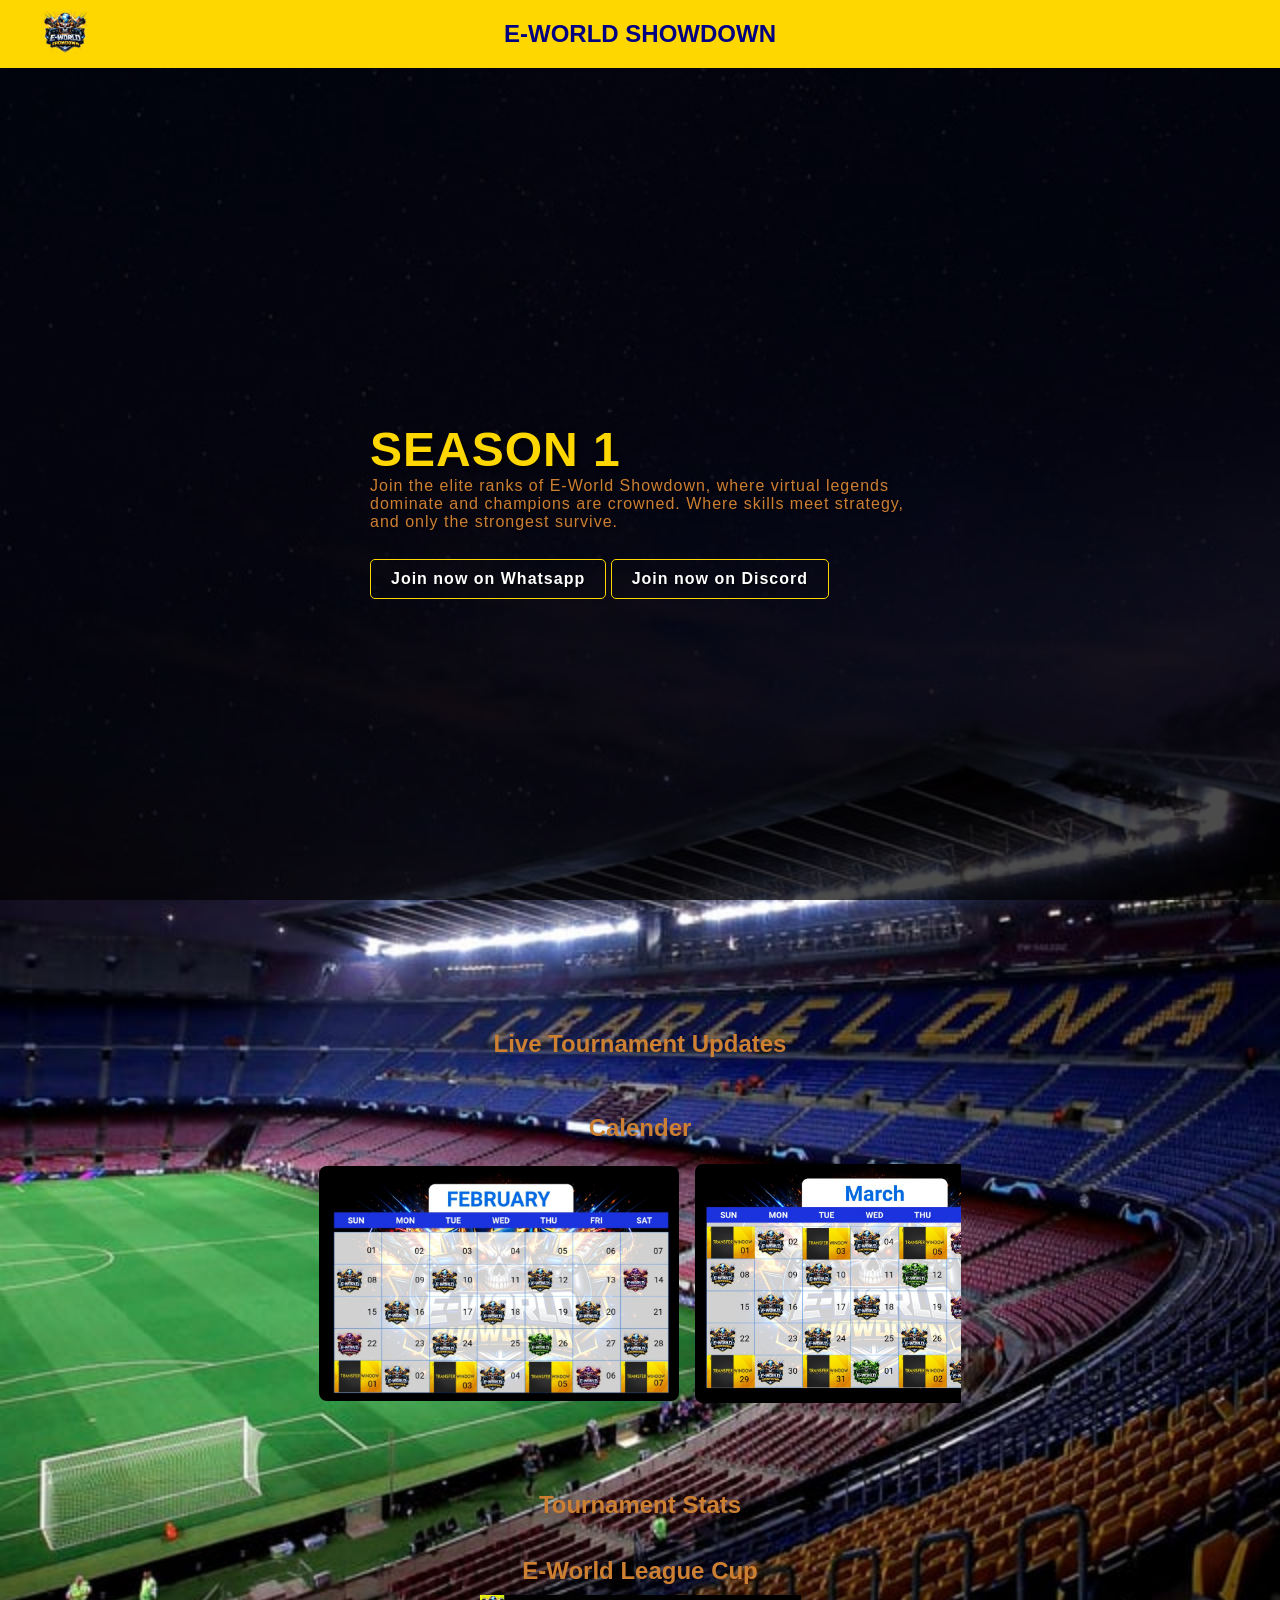
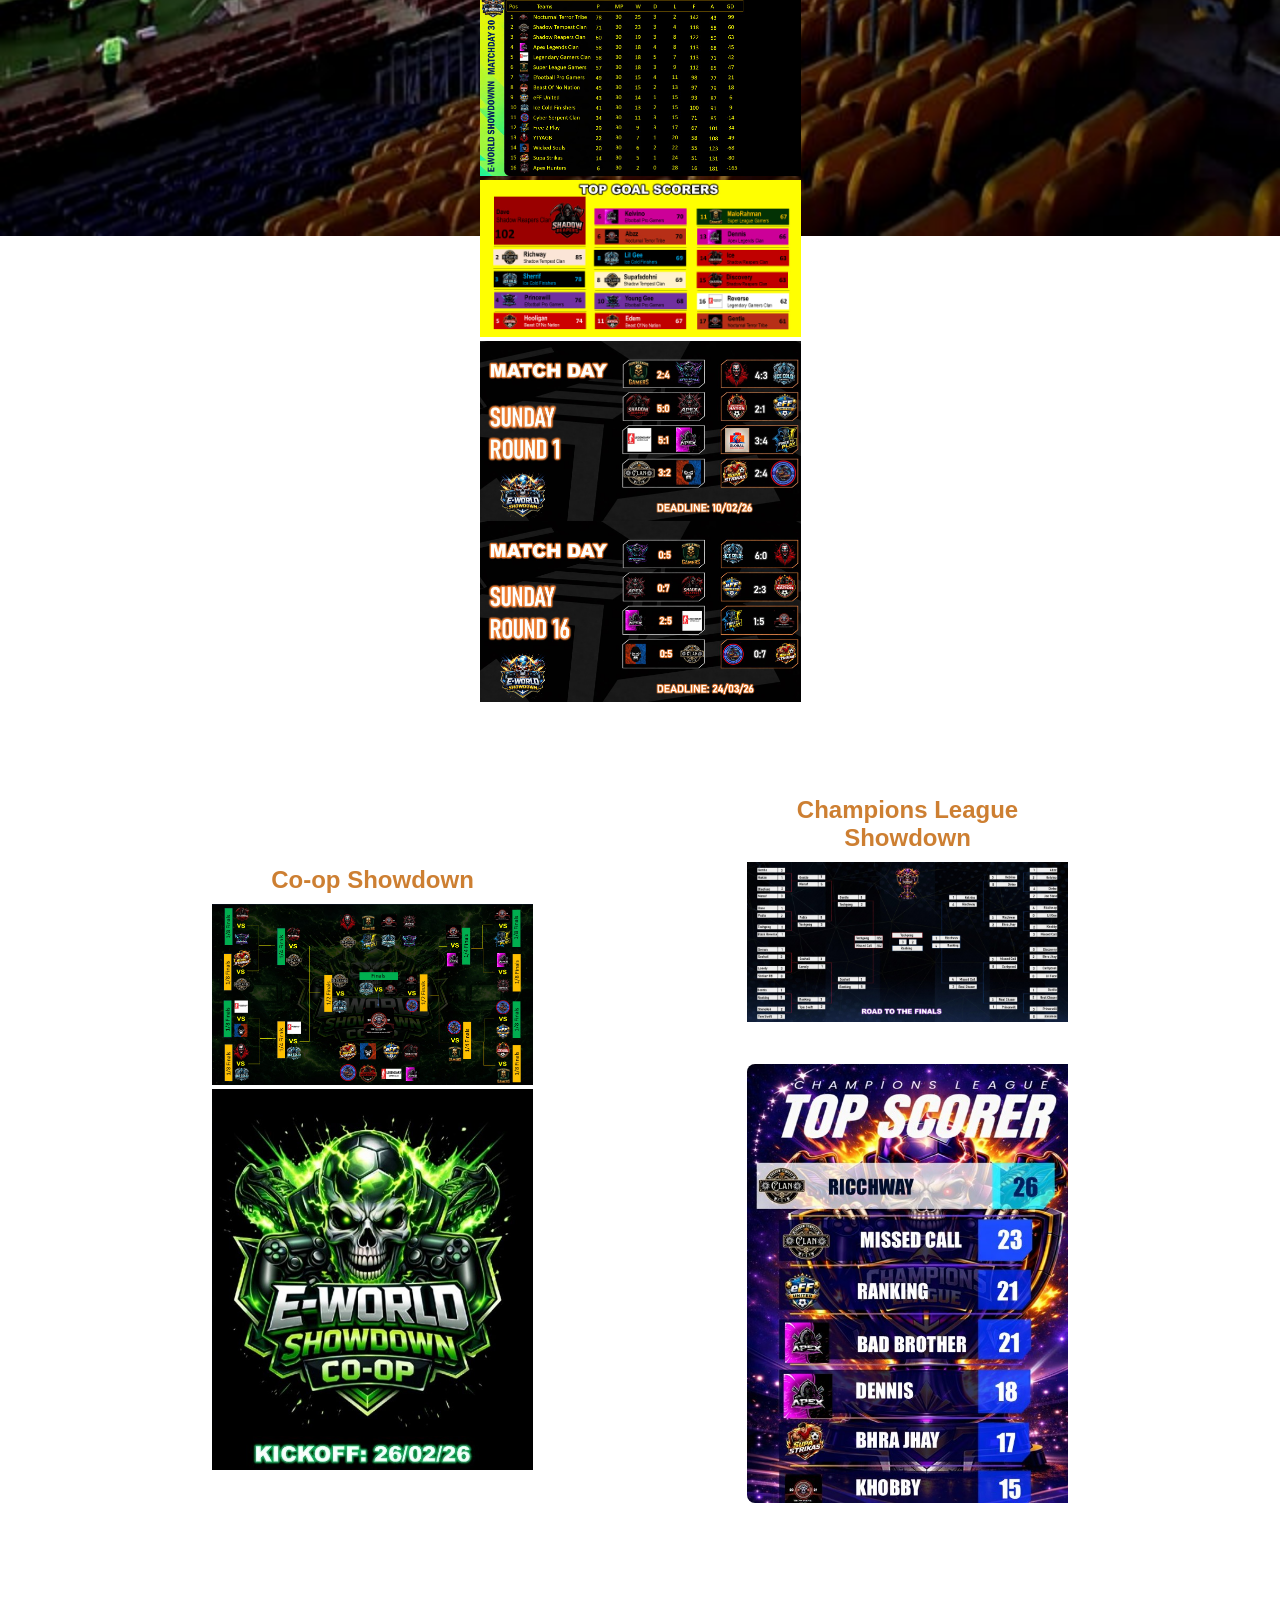
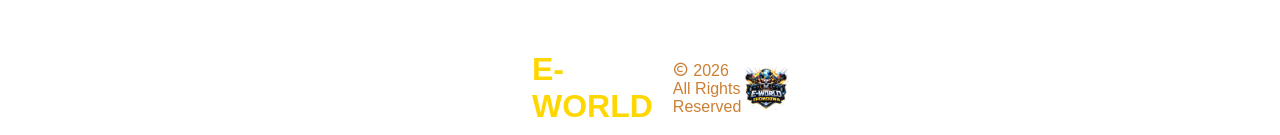
==== commit 18f8efc7: "Goals Update" ====
--- a/season_1.html
+++ b/season_1.html
@@ -43,9 +43,9 @@
         <div class="small-container">
             <div class="row">
                 <div class="col-0 calendar-scroll">
-                    <img src="images/tournaments/Calender/February.jpg">
-                    <img src="images/tournaments/Calender/March.jpg">
-                    <img src="images/tournaments/Calender/April.jpg">
+                    <img src="images/tournaments/Season 1/Calender/February.jpg">
+                    <img src="images/tournaments/Season 1/Calender/March.jpg">
+                    <img src="images/tournaments/Season 1/Calender/April.jpg">
                 </div>
             </div>
         </div>
@@ -58,43 +58,43 @@
             <div class="row league-container">
                 <div class="col-0">
                     <h2>E-World League Cup</h2> 
-                        <img src="images/tournaments/tournament stats/League Fixtures/League.jpg">
-                        <img src="images/tournaments/tournament stats/League Fixtures/Goals.jpg">
+                        <img src="images/tournaments/Season 1/tournament stats/League Fixtures/League.jpg">
+                        <img src="images/tournaments/Season 1/tournament stats/League Fixtures/Goals.jpg">
                     <div class="league-scroll">
-                        <img src="images/tournaments/tournament stats/League Fixtures/Round 30.jpg">
-                        <img src="images/tournaments/tournament stats/League Fixtures/Round 29.jpg">
-                        <img src="images/tournaments/tournament stats/League Fixtures/Round 28.jpg">
-                        <img src="images/tournaments/tournament stats/League Fixtures/Round 27.jpg">
-                        <img src="images/tournaments/tournament stats/League Fixtures/Round 26.jpg">
-                        <img src="images/tournaments/tournament stats/League Fixtures/Round 25.jpg">
-                        <img src="images/tournaments/tournament stats/League Fixtures/Round 24.jpg">
-                        <img src="images/tournaments/tournament stats/League Fixtures/Round 23.jpg">
-                        <img src="images/tournaments/tournament stats/League Fixtures/Round 22.jpg">
-                        <img src="images/tournaments/tournament stats/League Fixtures/Round 21.jpg">
-                        <img src="images/tournaments/tournament stats/League Fixtures/Outstanding Fixtures 2.jpg">
-                        <img src="images/tournaments/tournament stats/League Fixtures/Round 20.jpg">
-                        <img src="images/tournaments/tournament stats/League Fixtures/Round 19.jpg">
-                        <img src="images/tournaments/tournament stats/League Fixtures/Round 18.jpg">
-                        <img src="images/tournaments/tournament stats/League Fixtures/Round 17.jpg">
-                        <img src="images/tournaments/tournament stats/League Fixtures/Round 16.jpg">
+                        <img src="images/tournaments/Season 1/tournament stats/League Fixtures/Round 1.jpg">
+                        <img src="images/tournaments/Season 1/tournament stats/League Fixtures/Round 2.jpg">
+                        <img src="images/tournaments/Season 1/tournament stats/League Fixtures/Round 3.jpg">
+                        <img src="images/tournaments/Season 1/tournament stats/League Fixtures/Round 4.jpg">
+                        <img src="images/tournaments/Season 1/tournament stats/League Fixtures/Round 5.jpg">
+                        <img src="images/tournaments/Season 1/tournament stats/League Fixtures/Round 6.jpg">
+                        <img src="images/tournaments/Season 1/tournament stats/League Fixtures/Round 7.jpg">
+                        <img src="images/tournaments/Season 1/tournament stats/League Fixtures/Round 8.jpg">
+                        <img src="images/tournaments/Season 1/tournament stats/League Fixtures/Round 9.jpg">
+                        <img src="images/tournaments/Season 1/tournament stats/League Fixtures/Round 10.jpg">
+                        <img src="images/tournaments/Season 1/tournament stats/League Fixtures/Outstanding Fixtures 1.jpg">
+                        <img src="images/tournaments/Season 1/tournament stats/League Fixtures/Round 11.jpg">
+                        <img src="images/tournaments/Season 1/tournament stats/League Fixtures/Round 12.jpg">
+                        <img src="images/tournaments/Season 1/tournament stats/League Fixtures/Round 13.jpg">
+                        <img src="images/tournaments/Season 1/tournament stats/League Fixtures/Round 14.jpg">
+                        <img src="images/tournaments/Season 1/tournament stats/League Fixtures/Round 15.jpg">
                     </div>
                     <div class="league-scroll">
-                        <img src="images/tournaments/tournament stats/League Fixtures/Round 15.jpg">
-                        <img src="images/tournaments/tournament stats/League Fixtures/Round 14.jpg">
-                        <img src="images/tournaments/tournament stats/League Fixtures/Round 13.jpg">
-                        <img src="images/tournaments/tournament stats/League Fixtures/Round 12.jpg">
-                        <img src="images/tournaments/tournament stats/League Fixtures/Outstanding Fixtures 1.jpg">
-                        <img src="images/tournaments/tournament stats/League Fixtures/Round 11.jpg">
-                        <img src="images/tournaments/tournament stats/League Fixtures/Round 10.jpg">
-                        <img src="images/tournaments/tournament stats/League Fixtures/Round 9.jpg">
-                        <img src="images/tournaments/tournament stats/League Fixtures/Round 8.jpg">
-                        <img src="images/tournaments/tournament stats/League Fixtures/Round 7.jpg">
-                        <img src="images/tournaments/tournament stats/League Fixtures/Round 6.jpg">
-                        <img src="images/tournaments/tournament stats/League Fixtures/Round 5.jpg">
-                        <img src="images/tournaments/tournament stats/League Fixtures/Round 4.jpg">
-                        <img src="images/tournaments/tournament stats/League Fixtures/Round 3.jpg">
-                        <img src="images/tournaments/tournament stats/League Fixtures/Round 2.jpg">
-                        <img src="images/tournaments/tournament stats/League Fixtures/Round 1.jpg">
+                        <img src="images/tournaments/Season 1/tournament stats/League Fixtures/Round 16.jpg">
+                        <img src="images/tournaments/Season 1/tournament stats/League Fixtures/Round 17.jpg">
+                        <img src="images/tournaments/Season 1/tournament stats/League Fixtures/Round 18.jpg">
+                        <img src="images/tournaments/Season 1/tournament stats/League Fixtures/Round 19.jpg">
+                        <img src="images/tournaments/Season 1/tournament stats/League Fixtures/Outstanding Fixtures 2.jpg">
+                        <img src="images/tournaments/Season 1/tournament stats/League Fixtures/Round 20.jpg">
+                        <img src="images/tournaments/Season 1/tournament stats/League Fixtures/Round 21.jpg">
+                        <img src="images/tournaments/Season 1/tournament stats/League Fixtures/Round 22.jpg">
+                        <img src="images/tournaments/Season 1/tournament stats/League Fixtures/Round 23.jpg">
+                        <img src="images/tournaments/Season 1/tournament stats/League Fixtures/Round 24.jpg">
+                        <img src="images/tournaments/Season 1/tournament stats/League Fixtures/Round 25.jpg">
+                        <img src="images/tournaments/Season 1/tournament stats/League Fixtures/Round 26.jpg">
+                        <img src="images/tournaments/Season 1/tournament stats/League Fixtures/Round 27.jpg">
+                        <img src="images/tournaments/Season 1/tournament stats/League Fixtures/Round 28.jpg">
+                        <img src="images/tournaments/Season 1/tournament stats/League Fixtures/Round 29.jpg">
+                        <img src="images/tournaments/Season 1/tournament stats/League Fixtures/Round 30.jpg">
                     </div>
                 </div>
             </div>
@@ -106,31 +106,31 @@
             <div class="row">
                 <div class="col-0">
                     <h2>Co-op Showdown</h2>
-                        <img src="images/tournaments/tournament stats/Co-op/Co-op.jpg">
+                        <img src="images/tournaments/Season 1/tournament stats/Co-op/Co-op.jpg">
                     <div class="league-scroll">
-                        <img src="images/tournaments/tournament stats/Co-op/Co-op Banner.jpg">
-                        <img src="images/tournaments/tournament stats/Co-op/coop 2.jpg">
-                        <img src="images/tournaments/tournament stats/Co-op/coop 4.jpg">
-                        <img src="images/tournaments/tournament stats/Co-op/coop 8.jpg">
-                        <img src="images/tournaments/tournament stats/Co-op/Co-op 16.jpg">
+                        <img src="images/tournaments/Season 1/tournament stats/Co-op/Co-op Banner.jpg">
+                        <img src="images/tournaments/Season 1/tournament stats/Co-op/coop 2.jpg">
+                        <img src="images/tournaments/Season 1/tournament stats/Co-op/coop 4.jpg">
+                        <img src="images/tournaments/Season 1/tournament stats/Co-op/coop 8.jpg">
+                        <img src="images/tournaments/Season 1/tournament stats/Co-op/Co-op 16.jpg">
                     </div>
                 </div>
 
                 <div class="col-0">
                     <h2>Champions League Showdown</h2>
-                        <img src="images/tournaments/tournament stats/Champions League/RTTF.jpg">
+                        <img src="images/tournaments/Season 1/tournament stats/Champions League/RTTF.jpg">
                     <div class="ecl-scroll">
-                        <img src="images/tournaments/tournament stats/Champions League/ECL Top Scorers.jpg">
-                        <img src="images/tournaments/tournament stats/Champions League/ECL Finals.jpg">
-                        <img src="images/tournaments/tournament stats/Champions League/ECL Semi Finals.jpg">
-                        <img src="images/tournaments/tournament stats/Champions League/ECL Quarter Finals.png">
-                        <img src="images/tournaments/tournament stats/Champions League/ECL Round Of 16.jpg">
-                        <img src="images/tournaments/tournament stats/Champions League/ECL Knockout Fixture 32.jpg">
-                        <img src="images/tournaments/tournament stats/Champions League/ECL Group Fixtures 5.jpg">
-                        <img src="images/tournaments/tournament stats/Champions League/ECL Group Fixtures 4.jpg">
-                        <img src="images/tournaments/tournament stats/Champions League/ECL Group Fixtures 3.jpg">
-                        <img src="images/tournaments/tournament stats/Champions League/ECL Group Fixtures 2.jpg">
-                        <img src="images/tournaments/tournament stats/Champions League/ECL Group Fixtures 1.jpg">
+                        <img src="images/tournaments/Season 1/tournament stats/Champions League/ECL Top Scorers.jpg">
+                        <img src="images/tournaments/Season 1/tournament stats/Champions League/ECL Finals.jpg">
+                        <img src="images/tournaments/Season 1/tournament stats/Champions League/ECL Semi Finals.jpg">
+                        <img src="images/tournaments/Season 1/tournament stats/Champions League/ECL Quarter Finals.png">
+                        <img src="images/tournaments/Season 1/tournament stats/Champions League/ECL Round Of 16.jpg">
+                        <img src="images/tournaments/Season 1/tournament stats/Champions League/ECL Knockout Fixture 32.jpg">
+                        <img src="images/tournaments/Season 1/tournament stats/Champions League/ECL Group Fixtures 5.jpg">
+                        <img src="images/tournaments/Season 1/tournament stats/Champions League/ECL Group Fixtures 4.jpg">
+                        <img src="images/tournaments/Season 1/tournament stats/Champions League/ECL Group Fixtures 3.jpg">
+                        <img src="images/tournaments/Season 1/tournament stats/Champions League/ECL Group Fixtures 2.jpg">
+                        <img src="images/tournaments/Season 1/tournament stats/Champions League/ECL Group Fixtures 1.jpg">
                     </div>
                 </div>
             </div>
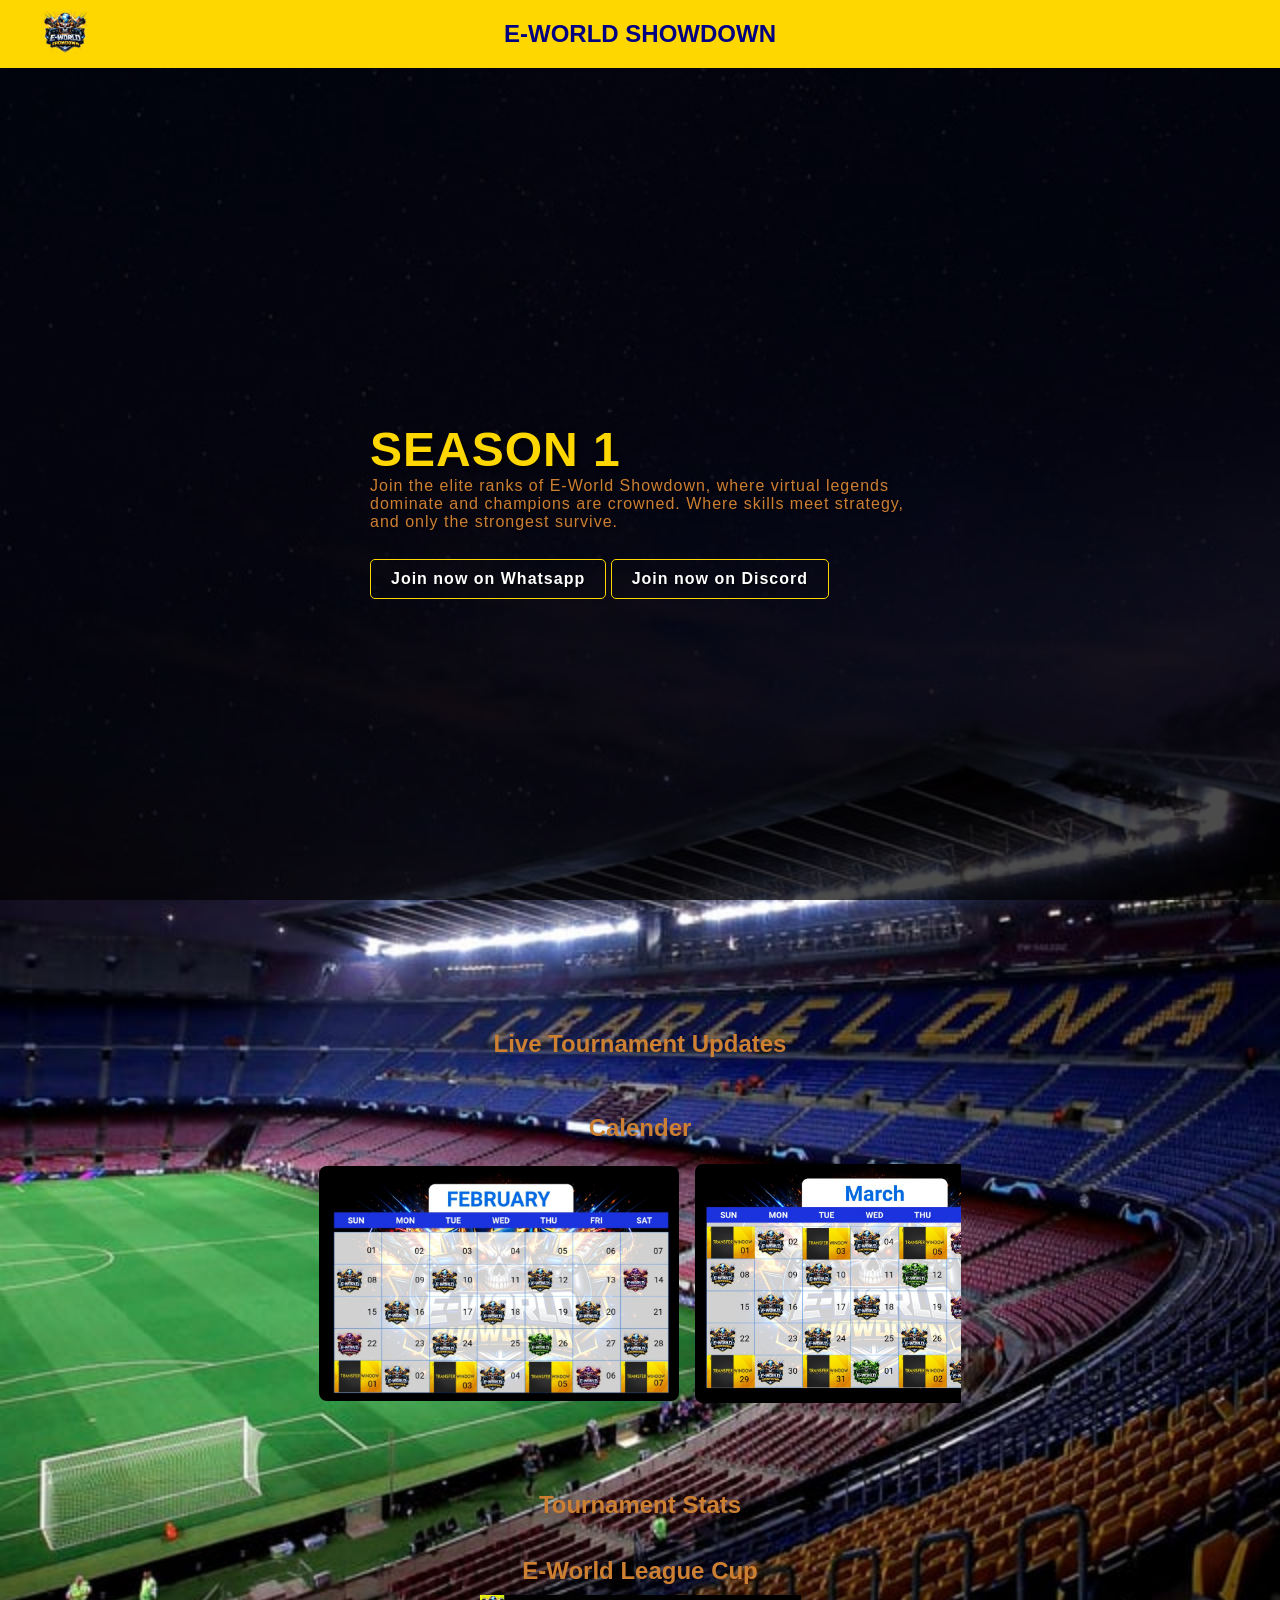
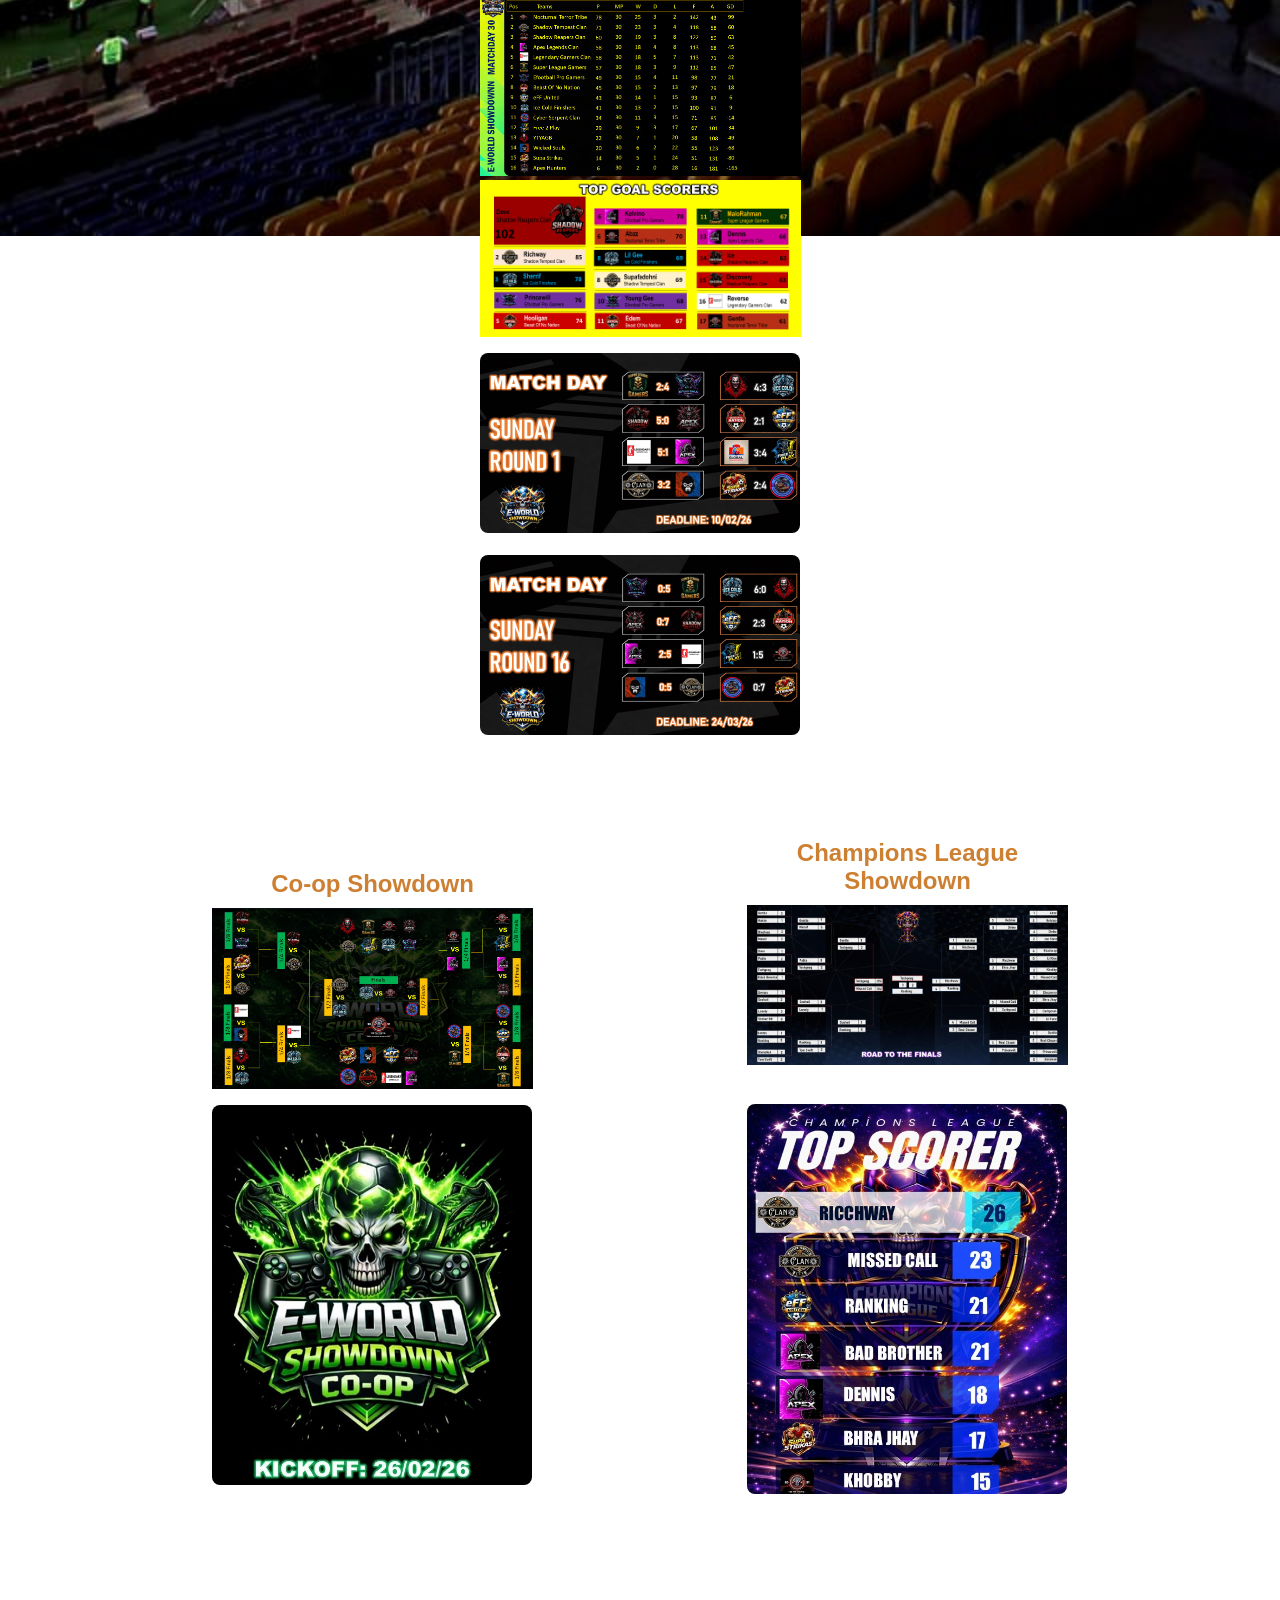
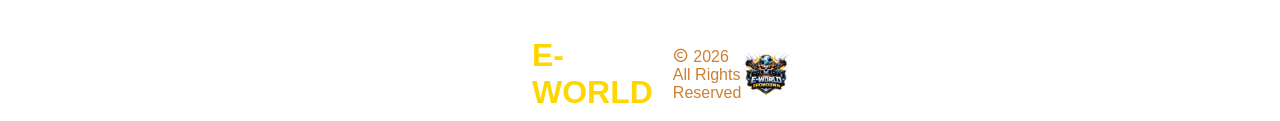
==== commit 23da1f40: "Update" ====
--- a/season_1.html
+++ b/season_1.html
@@ -119,7 +119,7 @@
                 <div class="col-0">
                     <h2>Champions League Showdown</h2>
                         <img src="images/tournaments/Season 1/tournament stats/Champions League/RTTF.jpg">
-                    <div class="ecl-scroll">
+                    <div class="league-scroll">
                         <img src="images/tournaments/Season 1/tournament stats/Champions League/ECL Top Scorers.jpg">
                         <img src="images/tournaments/Season 1/tournament stats/Champions League/ECL Finals.jpg">
                         <img src="images/tournaments/Season 1/tournament stats/Champions League/ECL Semi Finals.jpg">
@@ -149,4 +149,5 @@
     </div>
 </footer>
 
-</body>+</body>
+
--- a/style.css
+++ b/style.css
@@ -119,7 +119,7 @@
 }
 
 
-.ecl-scroll::-webkit-scrollbar-thumb {
+.league-scroll::-webkit-scrollbar-thumb {
     background: #cd7f32;
     border-radius: 10px;
 }
@@ -416,7 +416,7 @@
 }
 
 /* Champions League Showdown Horizontal Scroll */
-.ecl-scroll {
+.league-scroll {
     display: flex;
     flex-wrap: nowrap;
     gap: 16px;
@@ -430,7 +430,7 @@
     scroll-snap-type: x mandatory;
 }
 
-.ecl-scroll img {
+.league-scroll img {
     flex: 0 0 360px;
     width: 360px;
     max-width: 360px;
@@ -484,13 +484,13 @@
 }
 
 @media (max-width: 768px) {
-    .col-0:has(.ecl-scroll) {
+    .col-0:has(.league-scroll) {
         flex-basis: 100%;
         min-width: 100%;
     }
     
     
-    .ecl-scroll img {
+    .league-scroll img {
         width: 100vw;
         max-width: 100vw;
         min-width: 100vw;
@@ -524,16 +524,21 @@
     
     .league-scroll {
         display: flex;
-        flex-wrap: wrap;
+        flex-wrap: nowrap;
         scroll-behavior: smooth;
         gap: 10px;
         width: 100%;
+        overflow-x: auto;
+        overflow-y: hidden;
     }
     
     .league-scroll img {
-        width: 100%;
+        width: auto;
+        max-width: 320px;
+        min-width: 220px;
         height: auto;
         flex-shrink: 0;
+        white-space: nowrap;
     }
 }
 
@@ -561,11 +566,34 @@
     object-fit: contain;
 }
 
-
-/* Hall Of Fame */
-
-.Hall-Of-Fame{
-    padding: 0 100px;
+/* Force league-scroll items to stay horizontal */
+.league-scroll {
+    display: flex !important;
+    flex-direction: row !important;
+    flex-wrap: nowrap !important;
+    align-items: center !important;
+    justify-content: flex-start !important;
+    overflow-x: scroll !important;
+    overflow-y: hidden !important;
+    gap: 10px !important;
+    white-space: nowrap !important;
+    scroll-snap-type: x mandatory !important;
+    -webkit-overflow-scrolling: touch !important;
+    padding-bottom: 10px !important;
+}
+
+.league-scroll > * {
+    flex: 0 0 auto !important;
+}
+
+.league-scroll img {
+    flex: 0 0 auto !important;
+    display: inline-block !important;
+    width: auto !important;
+    max-width: 320px !important;
+    min-width: 220px !important;
+    height: auto !important;
+        white-space: nowrap !important;
     width: 100%;
     min-height: auto;
     display: flex;
@@ -1482,19 +1510,19 @@
     font-weight: 1000;
 }
 
-/* Scrollbar styling for ecl-scroll */
-.ecl-scroll::-webkit-scrollbar {
+/* Scrollbar styling for league-scroll */
+.league-scroll::-webkit-scrollbar {
     height: 12px;
 }
-.ecl-scroll::-webkit-scrollbar-track {
+.league-scroll::-webkit-scrollbar-track {
     background: rgba(255,255,255,0.3);
 }
-.ecl-scroll::-webkit-scrollbar-thumb {
+.league-scroll::-webkit-scrollbar-thumb {
     background: #cd7f32;
     border-radius: 6px;
 }
-/* Always show scrollbar track/thumb for ecl-scroll, and provide contrasting color */
-.ecl-scroll {
+/* Always show scrollbar track/thumb for league-scroll, and provide contrasting color */
+.league-scroll {
     scrollbar-width: auto;
     scrollbar-color: #cd7f32 rgba(255,255,255,0.3);
     overflow-x: auto; /* ensure scrollbar appears even when not actively scrolling */
@@ -1681,4 +1709,5 @@
     .animeX.active{
         transform: translateY(0);
     }
-}+}
+
